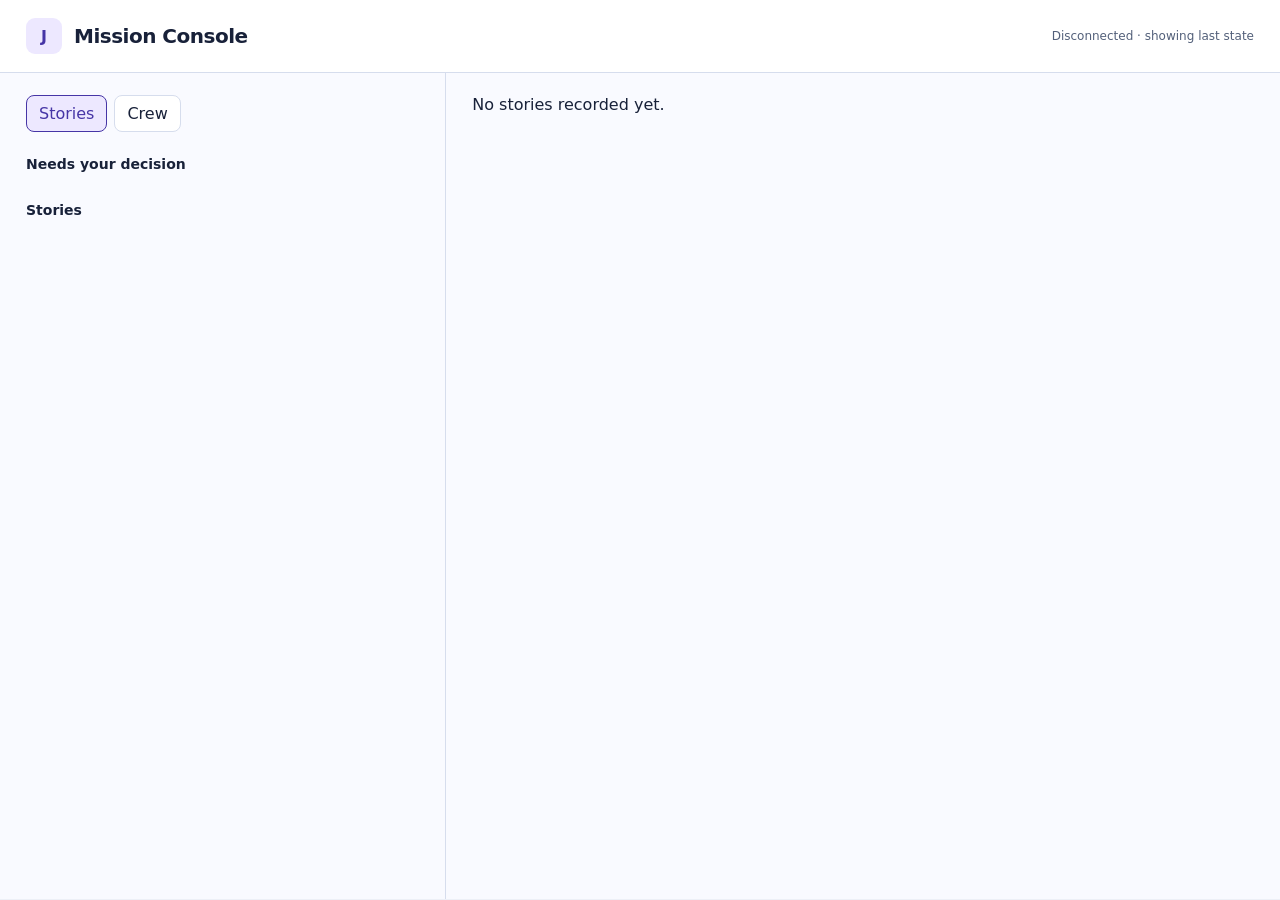
==== index.html @ 56f91b6a "Add Jarvis Mission Console to AI SDLC" ====
<!doctype html>
<html lang="en">
<head>
  <meta charset="utf-8">
  <meta name="viewport" content="width=device-width, initial-scale=1">
  <title>Jarvis Mission Console</title>
  <link rel="stylesheet" href="/console.css">
  <script type="module" src="/console.mjs"></script>
</head>
<body>
  <header class="masthead">
    <div class="brand" aria-hidden="true">J</div>
    <h1>Mission Console</h1>
    <span class="connection" id="connection" role="status">Connecting…</span>
  </header>
  <main>
    <aside class="overview" aria-label="Story overview">
      <nav aria-label="Console views">
        <button type="button" id="stories-tab" aria-pressed="true">Stories</button>
        <button type="button" id="crew-tab" aria-pressed="false">Crew</button>
      </nav>
      <section aria-labelledby="attention-title">
        <h2 id="attention-title">Needs your decision</h2>
        <div id="attention" class="items"></div>
      </section>
      <section aria-labelledby="overview-title">
        <h2 id="overview-title">Stories</h2>
        <div id="overview" class="items"></div>
      </section>
    </aside>
    <section class="workspace" aria-label="Selected story">
      <p id="empty">No stories recorded yet.</p>
      <article id="story" hidden>
        <header class="story-header">
          <div id="story-id" class="mono muted"></div>
          <h2 id="story-title"></h2>
          <div id="story-status" role="status"></div>
          <p id="branch" class="muted mono"></p>
        </header>
        <ol id="pipeline" aria-label="AI SDLC phases"></ol>
        <p id="submit-status" role="status"></p>
        <section id="planning" class="panel" aria-labelledby="planning-title" hidden>
          <h3 id="planning-title">Cap’s planning room</h3>
          <div id="questions"></div>
        </section>
        <section id="approval" class="panel" hidden>
          <h3>Plan ready for approval</h3>
          <p id="approval-plan" class="multiline"></p>
          <button type="button" id="approve" class="primary">Approve plan</button>
        </section>
        <section id="comparison" class="panel" hidden>
          <h3>Before-and-after evidence</h3>
          <button type="button" id="compare" class="primary">Request comparison</button>
          <button type="button" id="skip">Skip comparison</button>
        </section>
        <section class="panel" aria-labelledby="activity-title">
          <header class="row">
            <h3 id="activity-title">Worker activity</h3>
            <span id="activity-age" class="age"></span>
          </header>
          <ol id="events"></ol>
        </section>
        <section class="panel" id="changes" aria-labelledby="files-title" hidden>
          <h3 id="files-title">Changed files</h3>
          <div id="files"></div>
        </section>
        <details class="panel" id="brief">
          <summary>Story brief and plan</summary>
          <p id="story-brief" class="multiline"></p>
          <p id="story-plan" class="multiline"></p>
        </details>
        <p><a id="pull-request" hidden>Open pull request</a></p>
      </article>
    </section>
  </main>
</body>
</html>
---- console.css ----
:root {
  color-scheme: light dark;
  --backdrop: light-dark(#edf0f7, #10131c);
  --surface: light-dark(#f9faff, #151b29);
  --panel: light-dark(#fff, #1b2334);
  --ink: light-dark(#182139, #e9eeff);
  --muted: light-dark(#53607a, #a7b4d0);
  --line: light-dark(#d6dded, #34415c);
  --blue: light-dark(#4635a6, #c4b8ff);
  --blue-soft: light-dark(#ede8ff, #312953);
  --amber: light-dark(#754800, #ffce79);
  --amber-soft: light-dark(#fff0d5, #3c2f1d);
  --green: light-dark(#146348, #86dfba);
  --green-soft: light-dark(#e5f6ec, #19392f);
  font-family: Inter, "Segoe UI", system-ui, sans-serif;
  color: var(--ink);
  background: var(--backdrop);
}
* { box-sizing: border-box; }
body { margin: 0; }
h1, h2, h3, p { margin: 0; }
h1 { font-size: 20px; letter-spacing: -.025em; }
h2 { font-size: 14px; }
h3 { font-size: 15px; }
.masthead, main { max-width: 1280px; margin-inline: auto; }
.masthead { padding: 18px 26px; display: flex; align-items: center; gap: 12px; background: var(--panel); }
.brand { display: grid; place-items: center; width: 36px; height: 36px; border-radius: 9px; background: var(--blue-soft); color: var(--blue); font-weight: 700; }
.connection { margin-inline-start: auto; color: var(--muted); font-size: 12px; }
main { background: var(--surface); border-top: 1px solid var(--line); display: grid; grid-template-columns: minmax(270px, .8fr) minmax(0, 1.5fr); min-height: calc(100vh - 73px); }
.overview, .workspace { padding: 22px 26px; min-width: 0; overflow-wrap: anywhere; }
.workspace { border-inline-start: 1px solid var(--line); }
.overview > section + section { margin-top: 22px; }
nav { display: flex; gap: 7px; margin-bottom: 24px; }
button, textarea { font: inherit; color: var(--ink); border: 1px solid var(--line); background: var(--panel); border-radius: 8px; }
button { padding: 8px 12px; cursor: pointer; text-align: start; }
button:hover { border-color: var(--blue); }
button[aria-pressed="true"] { border-color: var(--blue); background: var(--blue-soft); color: var(--blue); }
button:disabled { opacity: .62; cursor: default; }
:focus-visible { outline: 2px solid var(--blue); outline-offset: 3px; }
.primary { background: var(--blue); color: var(--panel); border-color: var(--blue); }
.items { display: grid; gap: 7px; margin-top: 8px; }
.items button { width: 100%; display: grid; gap: 3px; }
#attention button { background: var(--amber-soft); color: var(--amber); border-inline-start: 3px solid var(--amber); }
.story-header { display: grid; gap: 5px; }
.story-header h2 { font-size: clamp(21px, 4vw, 28px); letter-spacing: -.035em; }
.muted { color: var(--muted); font-size: 13px; }
.mono, time, pre { font-family: "Cascadia Code", Consolas, monospace; }
.tag { display: inline-block; width: fit-content; color: var(--blue); background: var(--blue-soft); border-radius: 100px; padding: 3px 8px; font-size: 12px; }
.tag.decision { color: var(--amber); background: var(--amber-soft); }
.tag.closed { color: var(--green); background: var(--green-soft); }
#pipeline { display: flex; flex-wrap: wrap; gap: 6px 10px; list-style: none; padding: 0; margin: 14px 0; color: var(--muted); font-size: 13px; }
#pipeline li { display: flex; gap: 8px; }
#pipeline li[aria-current] { color: var(--blue); font-weight: 650; }
#pipeline li.done { color: var(--green); }
#pipeline li:not(:last-child)::after { content: "→"; color: var(--muted); }
#pipeline[data-recent] li[aria-current]:not(:last-child)::after { color: var(--blue); animation: report-flow 1s ease-in-out 3 alternate; }
@keyframes report-flow { from { transform: translateX(0); } to { transform: translateX(4px); } }
@media (prefers-reduced-motion: reduce) { #pipeline[data-recent] li[aria-current]::after { animation: none !important; } }
.panel { margin: 12px 0; padding: 15px; border: 1px solid var(--line); background: var(--panel); border-radius: 10px; }
.panel > h3 { margin-bottom: 7px; }
.panel button { margin-block-start: 7px; }
.row { display: flex; justify-content: space-between; gap: 6px 14px; flex-wrap: wrap; }
.age { color: var(--blue); font-size: 12px; }
#events { list-style: none; padding: 0; margin: 10px 0 0; display: grid; gap: 8px; }
#events li { display: grid; grid-template-columns: 6.5em 1fr; align-items: baseline; gap: 7px; font-size: 13px; }
time { color: var(--muted); font-size: 11px; }
pre { margin: 5px 0 0; padding: 7px; white-space: pre-wrap; overflow-wrap: anywhere; color: var(--green); background: var(--green-soft); font-size: 12px; }
.multiline { white-space: pre-wrap; line-height: 1.55; }
summary { cursor: pointer; }
details > p, #files details + details { margin-block-start: 8px; }
fieldset { border: 0; padding: 0; margin: 0; min-inline-size: 0; }
legend { font-weight: 600; margin-block: 8px; padding: 0; }
label { display: flex; gap: 7px; align-items: baseline; padding: 4px 0; }
textarea { display: block; width: 100%; resize: vertical; padding: 6px; margin-top: 5px; }
#questions form + form { border-top: 1px solid var(--line); margin-top: 12px; }
#submit-status { color: var(--amber); }
a { color: var(--blue); }
@media (max-width: 680px) {
  main { grid-template-columns: 1fr; }
  .workspace { border-inline-start: 0; border-top: 1px solid var(--line); }
  .masthead, .overview, .workspace { padding-inline: 14px; }
}
@media (pointer: coarse) {
  button, label { min-height: 44px; }
}
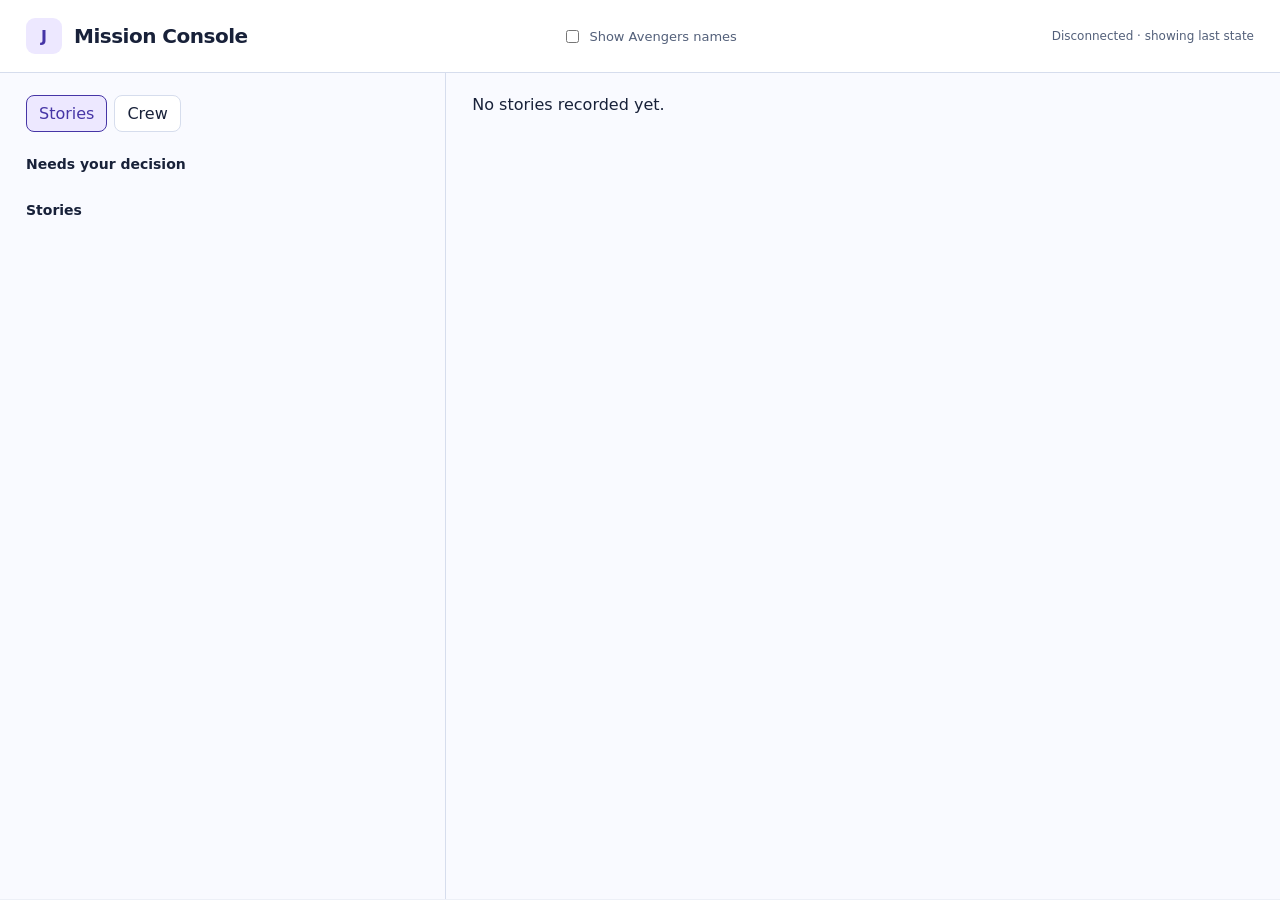
==== commit 5122cda3: "Pin each story to one harness and make character names optional" ====
--- a/index.html
+++ b/index.html
@@ -11,6 +11,7 @@
   <header class="masthead">
     <div class="brand" aria-hidden="true">J</div>
     <h1>Mission Console</h1>
+    <label class="alias-view"><input type="checkbox" id="show-aliases"> Show Avengers names</label>
     <span class="connection" id="connection" role="status">Connecting…</span>
   </header>
   <main>
@@ -40,7 +41,7 @@
         <ol id="pipeline" aria-label="AI SDLC phases"></ol>
         <p id="submit-status" role="status"></p>
         <section id="planning" class="panel" aria-labelledby="planning-title" hidden>
-          <h3 id="planning-title">Cap’s planning room</h3>
+          <h3 id="planning-title">Planning room</h3>
           <div id="questions"></div>
         </section>
         <section id="approval" class="panel" hidden>
--- a/console.css
+++ b/console.css
@@ -23,9 +23,11 @@
 h2 { font-size: 14px; }
 h3 { font-size: 15px; }
 .masthead, main { max-width: 1280px; margin-inline: auto; }
-.masthead { padding: 18px 26px; display: flex; align-items: center; gap: 12px; background: var(--panel); }
+.masthead { padding: 18px 26px; display: flex; align-items: center; flex-wrap: wrap; gap: 8px 12px; background: var(--panel); }
 .brand { display: grid; place-items: center; width: 36px; height: 36px; border-radius: 9px; background: var(--blue-soft); color: var(--blue); font-weight: 700; }
 .connection { margin-inline-start: auto; color: var(--muted); font-size: 12px; }
+.alias-view { align-items: center; margin-inline-start: auto; color: var(--muted); font-size: 13px; }
+.alias-view input { accent-color: var(--blue); }
 main { background: var(--surface); border-top: 1px solid var(--line); display: grid; grid-template-columns: minmax(270px, .8fr) minmax(0, 1.5fr); min-height: calc(100vh - 73px); }
 .overview, .workspace { padding: 22px 26px; min-width: 0; overflow-wrap: anywhere; }
 .workspace { border-inline-start: 1px solid var(--line); }
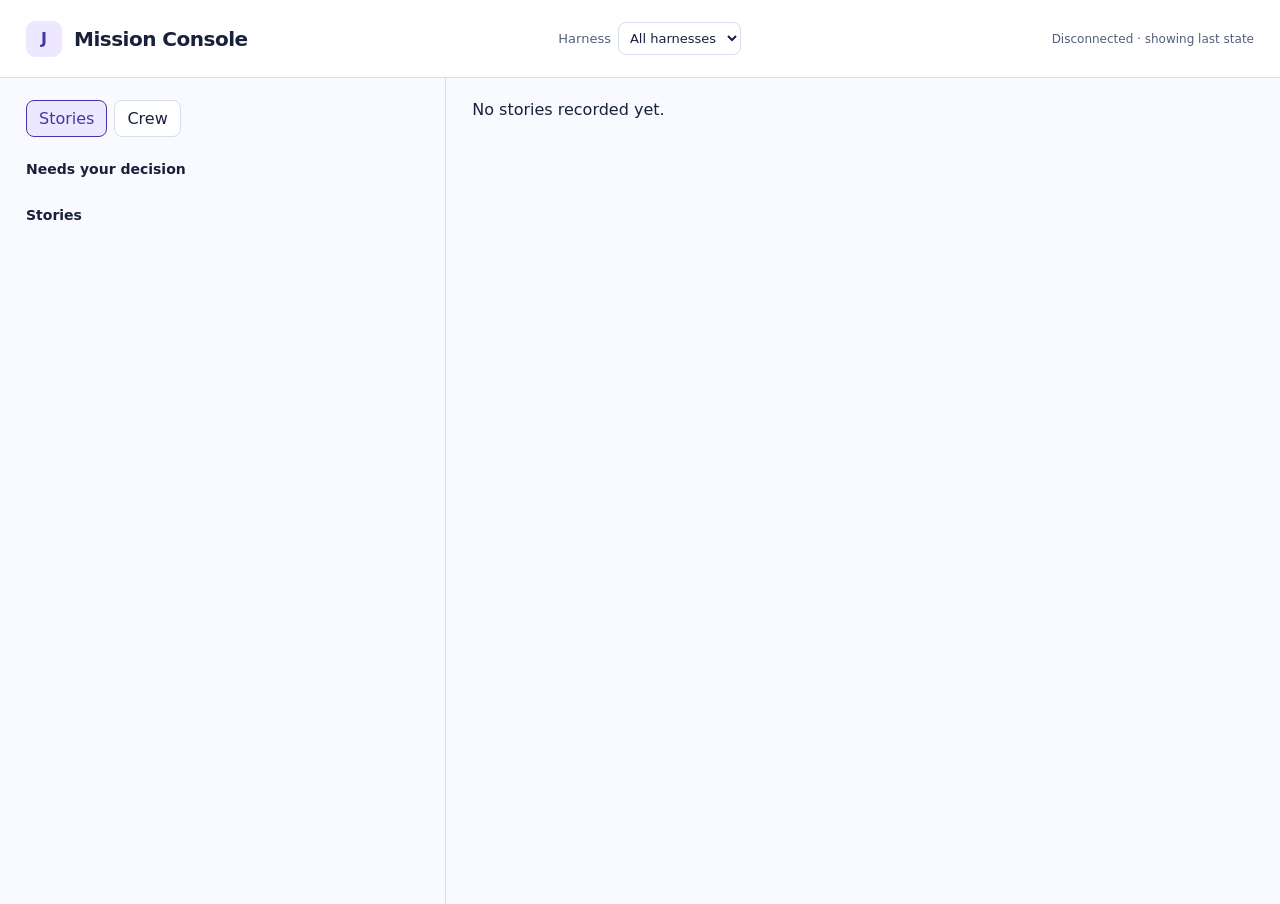
==== commit 0f5e8409: "Filter mission history by harness and show persona skills" ====
--- a/index.html
+++ b/index.html
@@ -11,7 +11,9 @@
   <header class="masthead">
     <div class="brand" aria-hidden="true">J</div>
     <h1>Mission Console</h1>
-    <label class="alias-view"><input type="checkbox" id="show-aliases"> Show Avengers names</label>
+    <label class="harness-view">Harness
+      <select id="harness-filter"><option value="">All harnesses</option></select>
+    </label>
     <span class="connection" id="connection" role="status">Connecting…</span>
   </header>
   <main>
@@ -36,12 +38,13 @@
           <div id="story-id" class="mono muted"></div>
           <h2 id="story-title"></h2>
           <div id="story-status" role="status"></div>
+          <p id="story-skills" class="muted"></p>
           <p id="branch" class="muted mono"></p>
         </header>
         <ol id="pipeline" aria-label="AI SDLC phases"></ol>
         <p id="submit-status" role="status"></p>
         <section id="planning" class="panel" aria-labelledby="planning-title" hidden>
-          <h3 id="planning-title">Planning room</h3>
+          <h3 id="planning-title">Captain America’s planning room</h3>
           <div id="questions"></div>
         </section>
         <section id="approval" class="panel" hidden>
--- a/console.css
+++ b/console.css
@@ -26,8 +26,8 @@
 .masthead { padding: 18px 26px; display: flex; align-items: center; flex-wrap: wrap; gap: 8px 12px; background: var(--panel); }
 .brand { display: grid; place-items: center; width: 36px; height: 36px; border-radius: 9px; background: var(--blue-soft); color: var(--blue); font-weight: 700; }
 .connection { margin-inline-start: auto; color: var(--muted); font-size: 12px; }
-.alias-view { align-items: center; margin-inline-start: auto; color: var(--muted); font-size: 13px; }
-.alias-view input { accent-color: var(--blue); }
+.harness-view { align-items: center; margin-inline-start: auto; color: var(--muted); font-size: 13px; }
+.harness-view select { font: inherit; color: var(--ink); background: var(--panel); border: 1px solid var(--line); border-radius: 8px; padding: 7px; max-width: min(230px, 55vw); }
 main { background: var(--surface); border-top: 1px solid var(--line); display: grid; grid-template-columns: minmax(270px, .8fr) minmax(0, 1.5fr); min-height: calc(100vh - 73px); }
 .overview, .workspace { padding: 22px 26px; min-width: 0; overflow-wrap: anywhere; }
 .workspace { border-inline-start: 1px solid var(--line); }
@@ -65,6 +65,7 @@
 .age { color: var(--blue); font-size: 12px; }
 #events { list-style: none; padding: 0; margin: 10px 0 0; display: grid; gap: 8px; }
 #events li { display: grid; grid-template-columns: 6.5em 1fr; align-items: baseline; gap: 7px; font-size: 13px; }
+.role-skills { color: var(--muted); font-size: 13px; margin: 6px 0 0; padding-inline-start: 18px; }
 time { color: var(--muted); font-size: 11px; }
 pre { margin: 5px 0 0; padding: 7px; white-space: pre-wrap; overflow-wrap: anywhere; color: var(--green); background: var(--green-soft); font-size: 12px; }
 .multiline { white-space: pre-wrap; line-height: 1.55; }
@@ -83,5 +84,5 @@
   .masthead, .overview, .workspace { padding-inline: 14px; }
 }
 @media (pointer: coarse) {
-  button, label { min-height: 44px; }
+  button, label, select { min-height: 44px; }
 }
